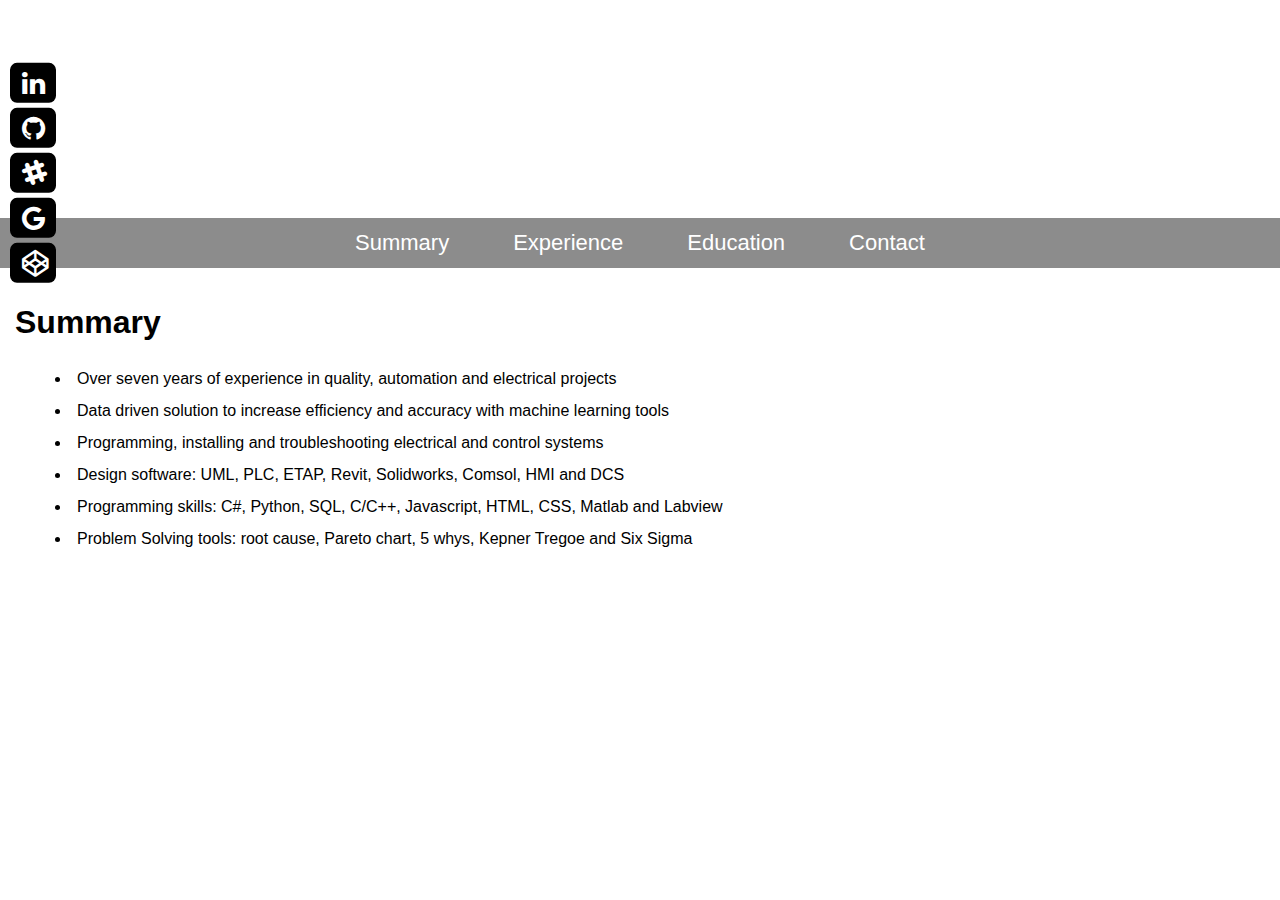
==== index.html @ b255f7ba "first commit" ====
<!DOCTYPE html>
<html lang="en">
    <head>
    <meta charset="UTF-8">
    <meta name="viewport" content="width=device-width, initial-scale=1.0">
    <title>Bassam Jallouli</title>
    <link rel="stylesheet" href="css/main.css">
    <link rel="stylesheet" href="https://cdnjs.cloudflare.com/ajax/libs/font-awesome/4.7.0/css/font-awesome.min.css">

    </head>

<body>
    <header>
        <h1>Bassam Jallouli</h1>
        <h2>Software Developer & Data Analyst</h2>

              
    </header>

    <nav>
        <ul>
            <li>
                <a href="./index.html">
                Summary
                </a>
            </li>
            <li>
                <a href="./experience.html">
                Experience
                </a>
            </li>
            <li>
                <a href="./Education.html">
                Education
                </a>
            </li>
            <li>
                <a href="./contact.html">
                Contact
                </a>
            </li>

        </ul>
    </nav>
     
    <section class="social-icons">
        <ul>
            <a href="#"><li><i class="fa fa-linkedin"></i></li></a>
            <a href="#"><li><i class="fa fa-github"></i></li></a>
            <a href="#"><li><i class="fa fa-slack"></i></li></a>
            <a href="#"><li><i class="fa fa-google"></i></li></a>
            <a href="#"><li><i class="fa fa-codepen"></i></li></a>
        </ul>
    </section>
    
    
               
            <section class="sum">
                
            <h1>Summary</h1>
            <ul class="par">
            <li>Over seven years of experience in quality, automation and electrical projects</li>
            <li>Data driven solution to increase efficiency and accuracy with machine learning tools</li>
            <li>Programming, installing and troubleshooting electrical and control systems</li>
            <li>Design software: UML, PLC, ETAP, Revit, Solidworks, Comsol, HMI and DCS</li>
            <li>Programming skills: C#, Python, SQL, C/C++, Javascript, HTML, CSS, Matlab and Labview</li>
            <li>Problem Solving tools: root cause, Pareto chart, 5 whys, Kepner Tregoe and Six Sigma</li>
            </ul>
            
            </section>

</body>
---- css/main.css ----
header
{
    text-align: center;
    color: white;
    padding: 70px 70px;
    margin: 0px;
    background-image: url('../IMG/b1.jpeg');
    background-size: 105%;        /*cover the whole element*/
    
}
body 
{
    padding: 0;
    margin: 0;
    font-family: Arial, Helvetica, sans-serif;
    background-image: url('../IMG/b2.jpeg');
    background-size: cover;        /*cover the whole element*/

}
nav {
  
    width: 100%;
    height: 5%;
     
    background:rgba(0, 0, 0, 0.45);
    /* margin: 178px auto; */
    position: sticky;
    top: 0;
    right: 0;
    bottom: auto;
    left: 0;
}
nav ul {
    
    display: flex; /* navigation display with flex */
    flex-direction: row; /* flex direction with row */
    align-items: center; /* text in center */
    justify-content: center; /* cell in center of flex */
    padding: 0;
    margin: 0;
    margin-top: -50px;
      }
    nav ul li {
      display: inline-block;
    }
  
    nav ul li a {
      
      text-decoration: none; /* Disable the underline */
      display: inline-block;
      padding: 12px 32px; /* vertical horizantal*/
      color: white;
      font-size: 22px;
    }
    nav ul li a:hover, nav ul li a:focus, nav ul li a:active {
      color:yellowgreen;
    }

.sum
{
padding: 15px;
}
ul.par {
  list-style-position: inside;
  line-height: 2;
}
/***************** Social Icons ************************/
.social-icons
{
  top: 2%;
  transform: translateY(5%);
  position: absolute;
  z-index: 1;
  width: 80px;
}
.social-icons ul
{
  padding: 10px;
}
.social-icons ul li
{
  font-size: 27px;
  height: 34px;
  width: 34px;
  border-radius: 7px;
  list-style-type: none;
  padding-left: 12px;
  padding-top: 6px;
  margin-top: 5px;
  color: #fff;
  background: #000;
}
.social-icons ul li:hover
{
  padding-left: 30px;
  width: 50px;
  transition: 1s;
}
/**
body 
    {
      display: grid; 
      grid-template-columns: 20% 60% 20%;
      grid-template-rows: 100vh; 
      grid-template-areas:
            
      "Social Home Skills"
           


    }
.Social { grid-area: Social; }
.Home { grid-area: Home; }
.Skills { 
            grid-area: Skills; 
                        
            } 
**/
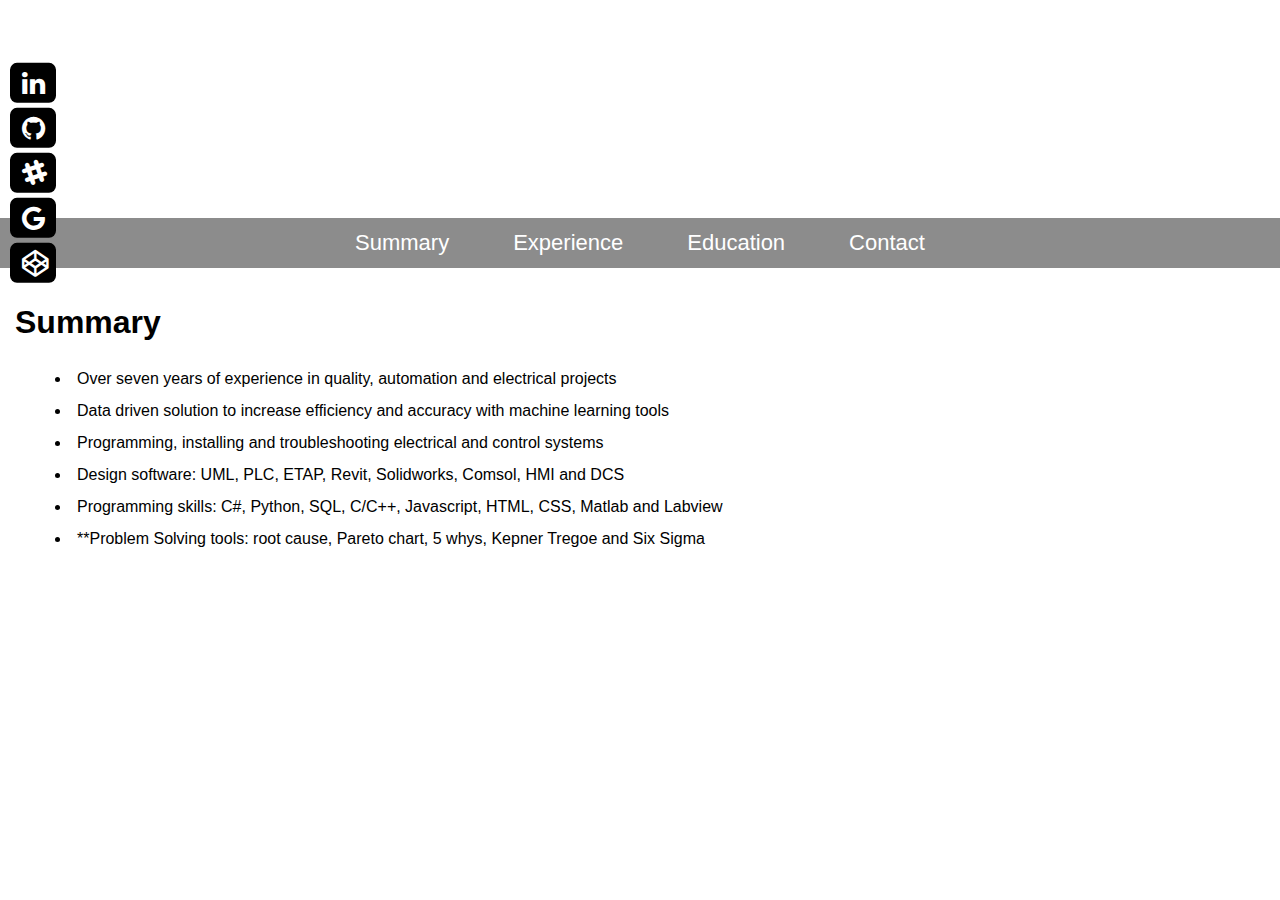
==== commit 2003afcb: "first commit" ====
--- a/index.html
+++ b/index.html
@@ -64,7 +64,7 @@
             <li>Programming, installing and troubleshooting electrical and control systems</li>
             <li>Design software: UML, PLC, ETAP, Revit, Solidworks, Comsol, HMI and DCS</li>
             <li>Programming skills: C#, Python, SQL, C/C++, Javascript, HTML, CSS, Matlab and Labview</li>
-            <li>Problem Solving tools: root cause, Pareto chart, 5 whys, Kepner Tregoe and Six Sigma</li>
+            <li>**Problem Solving tools: root cause, Pareto chart, 5 whys, Kepner Tregoe and Six Sigma</li>
             </ul>
             
             </section>
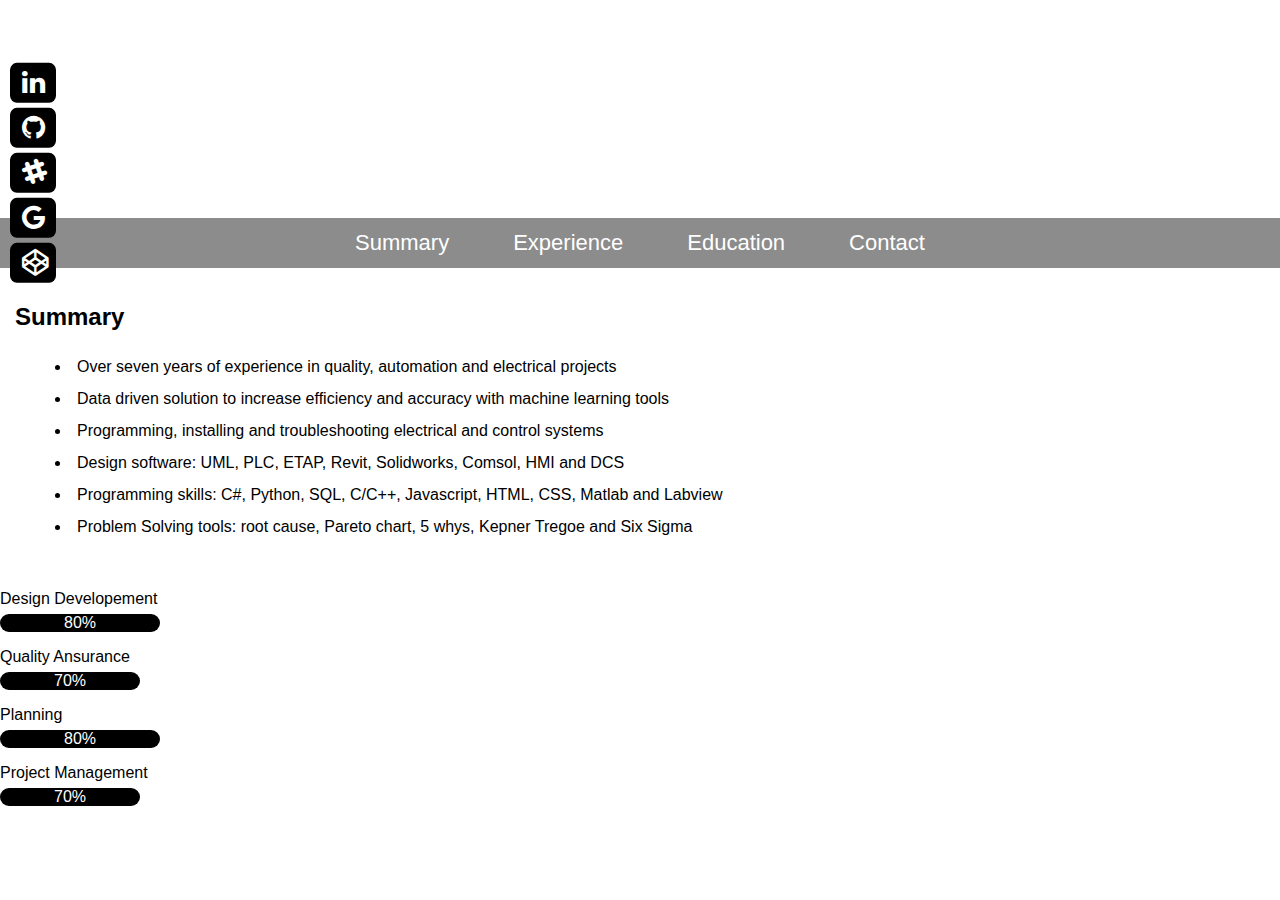
==== commit 3a837e26: "Add skills bar" ====
--- a/index.html
+++ b/index.html
@@ -42,31 +42,50 @@
 
         </ul>
     </nav>
-     
-    <section class="social-icons">
-        <ul>
-            <a href="#"><li><i class="fa fa-linkedin"></i></li></a>
-            <a href="#"><li><i class="fa fa-github"></i></li></a>
-            <a href="#"><li><i class="fa fa-slack"></i></li></a>
-            <a href="#"><li><i class="fa fa-google"></i></li></a>
-            <a href="#"><li><i class="fa fa-codepen"></i></li></a>
-        </ul>
-    </section>
-    
-    
-               
+       
             <section class="sum">
                 
-            <h1>Summary</h1>
+            <h2>Summary</h2>
             <ul class="par">
             <li>Over seven years of experience in quality, automation and electrical projects</li>
             <li>Data driven solution to increase efficiency and accuracy with machine learning tools</li>
             <li>Programming, installing and troubleshooting electrical and control systems</li>
             <li>Design software: UML, PLC, ETAP, Revit, Solidworks, Comsol, HMI and DCS</li>
             <li>Programming skills: C#, Python, SQL, C/C++, Javascript, HTML, CSS, Matlab and Labview</li>
-            <li>**Problem Solving tools: root cause, Pareto chart, 5 whys, Kepner Tregoe and Six Sigma</li>
+            <li>Problem Solving tools: root cause, Pareto chart, 5 whys, Kepner Tregoe and Six Sigma</li>
             </ul>
             
             </section>
 
+            <section class="skills-bar">
+                <p>Design Developement</p>
+                <div class="progress">
+                    <div class="progress-bar" style="width: 80%;">80%</div>
+                </div>
+                <p>Quality Ansurance</p>
+                <div class="progress">
+                    <div class="progress-bar" style="width: 70%;">70%</div>
+                </div>
+                <p>Planning</p>
+                <div class="progress">
+                    <div class="progress-bar" style="width: 80%;">80%</div>
+                </div>
+                <p>Project Management</p>
+                <div class="progress">
+                    <div class="progress-bar" style="width: 70%;">70%</div>
+                </div>
+
+            </section>
+
+            <section class="social-icons">
+                
+                <ul>
+                        <li class="fa fa-linkedin"></li>
+                        <li class="fa fa-github"></li>
+                        <li class="fa fa-slack"></li>
+                        <li class="fa fa-google"></li>
+                        <li class="fa fa-codepen"></li>
+                </ul>
+            </section>
+
 </body>
--- a/css/main.css
+++ b/css/main.css
@@ -96,6 +96,25 @@
   width: 50px;
   transition: 1s;
 }
+.skills-bar p
+{
+  margin-bottom: 6px;
+  font-weight: 60;
+}
+.progress
+{
+  border-radius: 16px;
+  margin-bottom: 10px;
+  width: 200px;
+}
+.progress-bar
+{
+  border-radius: 16px;
+  
+  background: #000;
+  color: #fff;
+  text-align: center;
+}
 /**
 body 
     {
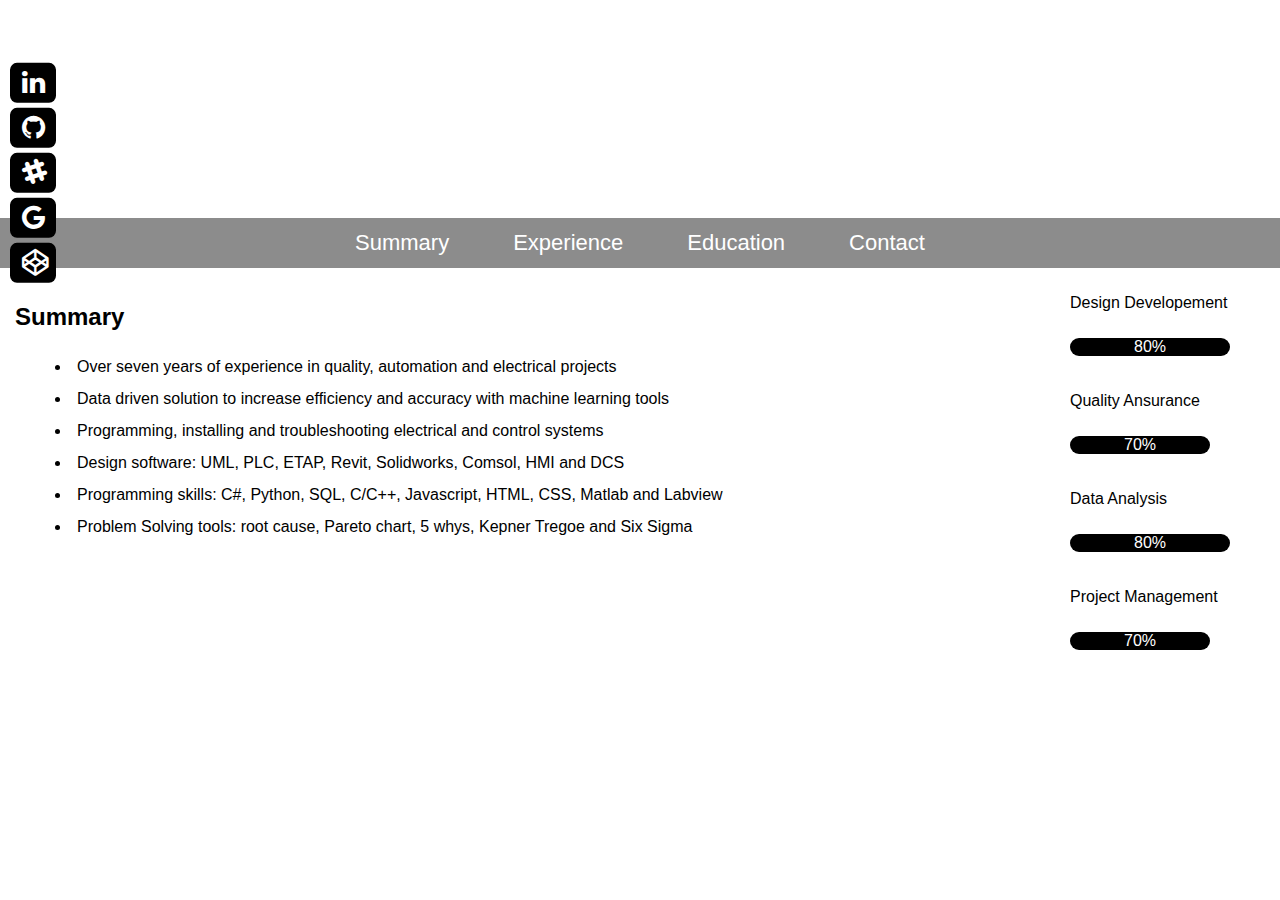
==== commit 6aae1323: "edit flex for skills" ====
--- a/index.html
+++ b/index.html
@@ -42,7 +42,7 @@
 
         </ul>
     </nav>
-       
+            <section class="main">
             <section class="sum">
                 
             <h2>Summary</h2>
@@ -66,7 +66,7 @@
                 <div class="progress">
                     <div class="progress-bar" style="width: 70%;">70%</div>
                 </div>
-                <p>Planning</p>
+                <p>Data Analysis</p>
                 <div class="progress">
                     <div class="progress-bar" style="width: 80%;">80%</div>
                 </div>
@@ -76,6 +76,8 @@
                 </div>
 
             </section>
+
+        </section>
 
             <section class="social-icons">
                 
@@ -87,5 +89,6 @@
                         <li class="fa fa-codepen"></li>
                 </ul>
             </section>
+        
 
 </body>
--- a/css/main.css
+++ b/css/main.css
@@ -96,16 +96,21 @@
   width: 50px;
   transition: 1s;
 }
+
+/**************** skills bar ****************************/
+
 .skills-bar p
 {
   margin-bottom: 6px;
   font-weight: 60;
+  padding: 10px;
 }
 .progress
 {
   border-radius: 16px;
   margin-bottom: 10px;
   width: 200px;
+  padding: 10px;
 }
 .progress-bar
 {
@@ -114,25 +119,13 @@
   background: #000;
   color: #fff;
   text-align: center;
+  
 }
-/**
-body 
-    {
-      display: grid; 
-      grid-template-columns: 20% 60% 20%;
-      grid-template-rows: 100vh; 
-      grid-template-areas:
-            
-      "Social Home Skills"
-           
+.main
+{
+  display: flex;
+  flex-direction: row;
+  justify-content: space-between;
 
+}
 
-    }
-.Social { grid-area: Social; }
-.Home { grid-area: Home; }
-.Skills { 
-            grid-area: Skills; 
-                        
-            } 
-**/
-
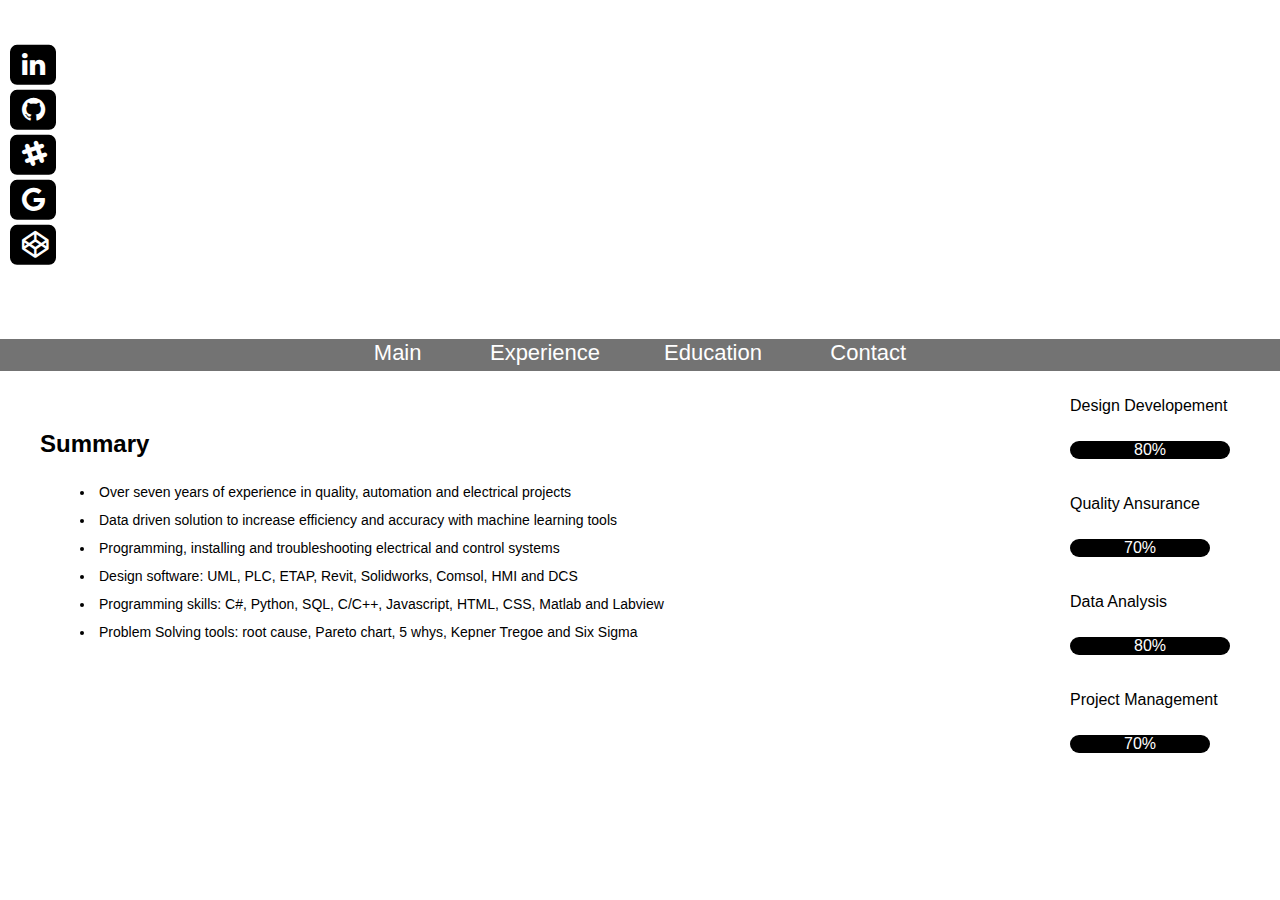
==== commit 39641a69: "edit font title of web site" ====
--- a/index.html
+++ b/index.html
@@ -6,7 +6,7 @@
     <title>Bassam Jallouli</title>
     <link rel="stylesheet" href="css/main.css">
     <link rel="stylesheet" href="https://cdnjs.cloudflare.com/ajax/libs/font-awesome/4.7.0/css/font-awesome.min.css">
-
+    <link href="https://fonts.googleapis.com/css?family=Cinzel&display=swap" rel="stylesheet">
     </head>
 
 <body>
@@ -16,27 +16,28 @@
 
               
     </header>
-
+    <br>
+    <br>
     <nav>
         <ul>
             <li>
                 <a href="./index.html">
-                Summary
+                    Main
                 </a>
-            </li>
-            <li>
+            
+            
                 <a href="./experience.html">
-                Experience
+                    Experience
                 </a>
             </li>
             <li>
                 <a href="./Education.html">
-                Education
+                    Education
                 </a>
-            </li>
-            <li>
+            
+            
                 <a href="./contact.html">
-                Contact
+                    Contact
                 </a>
             </li>
 
@@ -92,3 +93,4 @@
         
 
 </body>
+
--- a/css/main.css
+++ b/css/main.css
@@ -1,11 +1,14 @@
 header
 {
     text-align: center;
-    color: white;
-    padding: 70px 70px;
+    padding: 60px 60px;
     margin: 0px;
     background-image: url('../IMG/b1.jpeg');
-    background-size: 105%;        /*cover the whole element*/
+    background-size: 140%;        /*cover the whole element*/
+    font-size: 12px;
+    height: 25vh;
+    font-family: 'Cinzel', serif;
+    color: white;
     
 }
 body 
@@ -15,30 +18,29 @@
     font-family: Arial, Helvetica, sans-serif;
     background-image: url('../IMG/b2.jpeg');
     background-size: cover;        /*cover the whole element*/
-
+    height: 70vh;
 }
 nav {
   
     width: 100%;
-    height: 5%;
-     
+    height: 10%;
     background:rgba(0, 0, 0, 0.45);
-    /* margin: 178px auto; */
-    position: sticky;
+    margin: 10px;
+    position: static;
     top: 0;
     right: 0;
     bottom: auto;
-    left: 0;
+    left: 0; 
 }
 nav ul {
     
     display: flex; /* navigation display with flex */
-    flex-direction: row; /* flex direction with row */
-    align-items: center; /* text in center */
+    flex-direction: column; /* flex direction with row */
+    /* align-items: center; /* text in center */
     justify-content: center; /* cell in center of flex */
     padding: 0;
     margin: 0;
-    margin-top: -50px;
+    margin-top: -100px;
       }
     nav ul li {
       display: inline-block;
@@ -47,10 +49,10 @@
     nav ul li a {
       
       text-decoration: none; /* Disable the underline */
-      display: inline-block;
-      padding: 12px 32px; /* vertical horizantal*/
+      /* display: inline-block; */
+      padding: 15px 35px; /* vertical horizantal*/
       color: white;
-      font-size: 22px;
+      font-size: 20px;
     }
     nav ul li a:hover, nav ul li a:focus, nav ul li a:active {
       color:yellowgreen;
@@ -58,43 +60,44 @@
 
 .sum
 {
-padding: 15px;
+padding: 7px;
 }
 ul.par {
   list-style-position: inside;
   line-height: 2;
+  font-size: 14px;
 }
 /***************** Social Icons ************************/
 .social-icons
 {
-  top: 2%;
+  top: 0%;
   transform: translateY(5%);
   position: absolute;
   z-index: 1;
-  width: 80px;
+  width: 50px;
 }
 .social-icons ul
 {
-  padding: 10px;
+  padding: 7px;
 }
 .social-icons ul li
 {
-  font-size: 27px;
-  height: 34px;
-  width: 34px;
-  border-radius: 7px;
+  font-size: 15px;
+  height: 22px;
+  width: 22px;
+  border-radius: 5px;
   list-style-type: none;
-  padding-left: 12px;
+  padding-left: 6px;
   padding-top: 6px;
   margin-top: 5px;
-  color: #fff;
-  background: #000;
+  color: #000;
+  background: rgb(255, 255, 255);s
 }
 .social-icons ul li:hover
 {
-  padding-left: 30px;
-  width: 50px;
-  transition: 1s;
+  padding-left: 25px;
+  width: 25px;
+  transition: 2s;
 }
 
 /**************** skills bar ****************************/
@@ -124,8 +127,282 @@
 .main
 {
   display: flex;
-  flex-direction: row;
+  flex-direction: column;
   justify-content: space-between;
 
 }
 
+
+/******************************* Tablet ************************************************/
+@media screen and ( min-width: 500px )
+{
+header
+{
+  text-align: center;
+  color: white;
+  padding: 70px 70px;
+  margin: 0px;
+  background-image: url('../IMG/b1.jpeg');
+  background-size: 105%;        /*cover the whole element*/
+      
+}
+  body
+{
+  padding: 0;
+  margin: 0;
+  font-family: Arial, Helvetica, sans-serif;
+  background-image: url('../IMG/b2.jpeg');
+  background-size: cover;        /*cover the whole element*/
+}
+
+nav {
+  
+  width: 100%;
+  height: 5%;
+   
+  background:rgba(0, 0, 0, 0.45);
+  /* margin: 178px auto; */
+  position: sticky;
+  top: 0;
+  right: 0;
+  bottom: auto;
+  left: 0;
+}
+nav ul {
+  
+  display: flex; /* navigation display with flex */
+  flex-direction: row; /* flex direction with row */
+  align-items: center; /* text in center */
+  justify-content: center; /* cell in center of flex */
+  padding: 0;
+  margin: 0;
+  margin-top: -60px;
+    }
+  nav ul li {
+    display: inline-block;
+  }
+
+  nav ul li a {
+    
+    text-decoration: none; /* Disable the underline */
+    display: inline-block;
+    padding: 12px 32px; /* vertical horizantal*/
+    color: white;
+    font-size: 22px;
+  }
+  nav ul li a:hover, nav ul li a:focus, nav ul li a:active {
+    color:yellowgreen;
+  }
+
+.sum
+{
+padding: 15px;
+}
+ul.par {
+list-style-position: inside;
+line-height: 2;
+}
+/***************** Social Icons ************************/
+.social-icons
+{
+top: 2%;
+transform: translateY(5%);
+position: absolute;
+z-index: 1;
+width: 80px;
+}
+.social-icons ul
+{
+padding: 10px;
+}
+.social-icons ul li
+{
+font-size: 27px;
+height: 34px;
+width: 34px;
+border-radius: 7px;
+list-style-type: none;
+padding-left: 12px;
+padding-top: 6px;
+margin-top: 5px;
+color: #fff;
+background: #000;
+}
+.social-icons ul li:hover
+{
+padding-left: 30px;
+width: 50px;
+transition: 1s;
+}
+
+/**************** skills bar ****************************/
+
+.skills-bar p
+{
+margin-bottom: 6px;
+font-weight: 60;
+padding: 10px;
+}
+.progress
+{
+border-radius: 16px;
+margin-bottom: 10px;
+width: 200px;
+padding: 10px;
+}
+.progress-bar
+{
+border-radius: 16px;
+
+background: #000;
+color: #fff;
+text-align: center;
+
+}
+.main
+{
+display: flex;
+flex-direction: row;
+justify-content: space-between;
+
+}
+
+}
+
+
+
+/******************************* Desktop ************************************************/
+@media screen and ( min-width: 500px )
+{
+header
+{
+  text-align: center;
+  color: white;
+  padding: 70px 70px;
+  margin: 0px;
+  background-image: url('../IMG/b1.jpeg');
+  background-size: 105%;        /*cover the whole element*/
+      
+}
+
+body
+{
+  padding: 0;
+  margin: 0;
+  font-family: Arial, Helvetica, sans-serif;
+  background-image: url('../IMG/b2.jpeg');
+  background-size: cover;        /*cover the whole element*/
+}
+nav {
+  
+  width: 100%;
+  height: 5%;
+   
+  background:rgba(0, 0, 0, 0.55);
+  margin: 0px;
+  position: static;
+  top: 0;
+  right: 0;
+  bottom: auto;
+  left: 0;
+}
+nav ul {
+  
+  display: flex; /* navigation display with flex */
+  flex-direction: row; /* flex direction with row */
+  align-items: center; /* text in center */
+  justify-content: center; /* cell in center of flex */
+  padding: 0;
+  margin: 0;
+  margin-top: -62px;
+    }
+  nav ul li {
+    display: inline-block;
+  }
+
+  nav ul li a {
+    
+    text-decoration: none; /* Disable the underline */
+    display: inline-block;
+    padding: 1px 32px; /* vertical horizantal*/
+    color: white;
+    font-size: 22px;
+  }
+  nav ul li a:hover, nav ul li a:focus, nav ul li a:active {
+    color:yellowgreen;
+  }
+
+.sum
+{
+padding: 40px;
+}
+ul.par {
+list-style-position: inside;
+line-height: 2;
+}
+/***************** Social Icons ************************/
+.social-icons
+{
+top: 0%;
+transform: translateY(5%);
+position: absolute;
+z-index: 1;
+width: 80px;
+}
+.social-icons ul
+{
+padding: 10px;
+}
+.social-icons ul li
+{
+font-size: 27px;
+height: 34px;
+width: 34px;
+border-radius: 7px;
+list-style-type: none;
+padding-left: 12px;
+padding-top: 6px;
+margin-top: 5px;
+color: #fff;
+background: #000;
+}
+.social-icons ul li:hover
+{
+padding-left: 30px;
+width: 50px;
+transition: 1s;
+}
+
+/**************** skills bar ****************************/
+
+.skills-bar p
+{
+margin-bottom: 6px;
+font-weight: 60;
+padding: 10px;
+}
+.progress
+{
+border-radius: 16px;
+margin-bottom: 10px;
+width: 200px;
+padding: 10px;
+}
+.progress-bar
+{
+border-radius: 16px;
+background: #000;
+color: #fff;
+text-align: center;
+
+}
+.main
+{
+display: flex;
+flex-direction: row;
+justify-content: space-between;
+
+}
+
+
+}